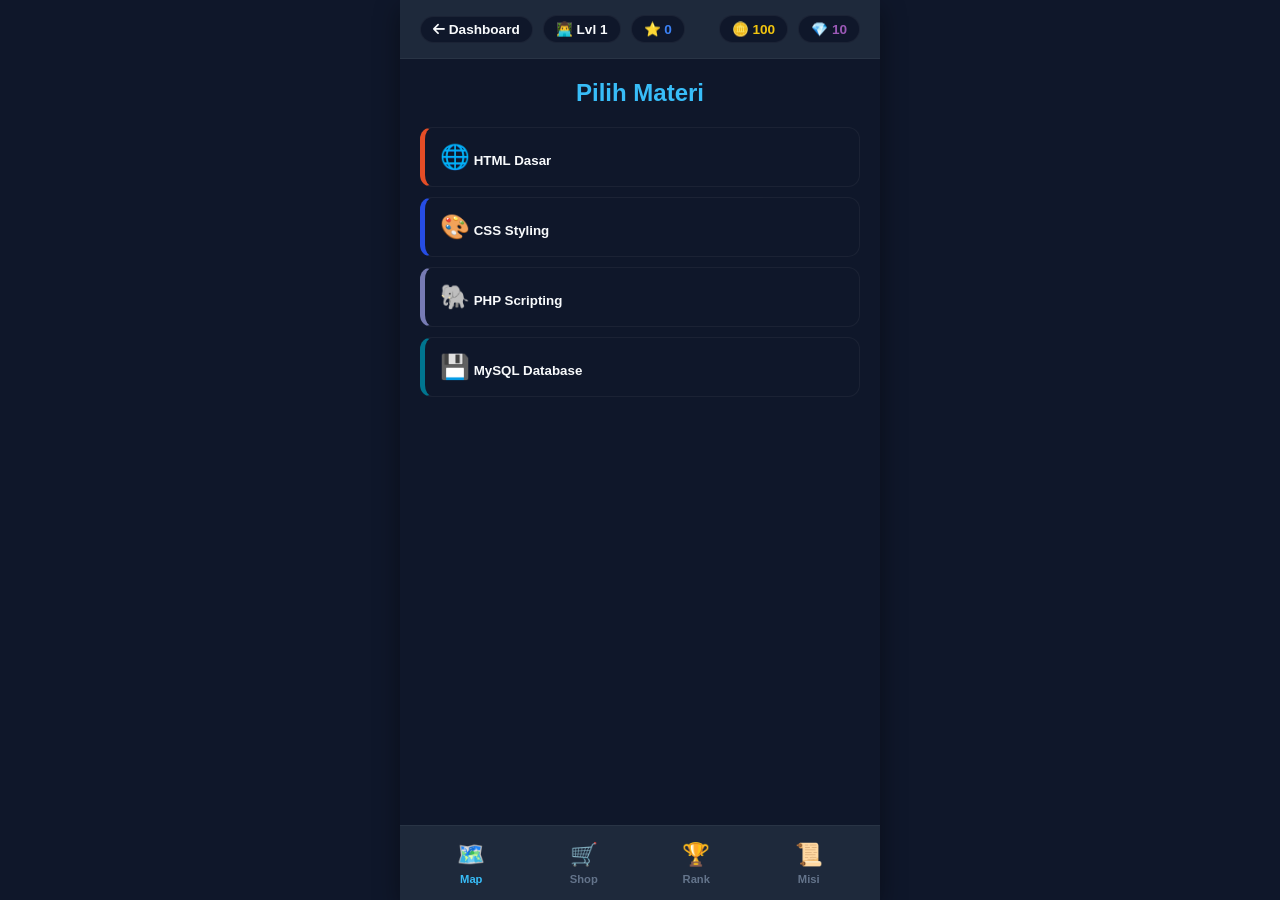
==== game/index.html @ ba084eea "feat: initialize game assets, CSS, and structural files for the web quiz project" ====
<!DOCTYPE html>
<html lang="id">
<head>
    <meta charset="UTF-8">
    <meta name="viewport" content="width=device-width, initial-scale=1.0, maximum-scale=1.0, user-scalable=no">
    <title>Code Journey - Arena Game</title>
    <link rel="stylesheet" href="css/style.css">
    <link rel="stylesheet" href="css/layout.css">
    <link rel="stylesheet" href="css/animation.css">
    <link rel="stylesheet" href="https://cdnjs.cloudflare.com/ajax/libs/font-awesome/6.4.0/css/all.min.css">
</head>
<body>

<div id="game-container">
    
    <header id="hud">
        <div class="hud-left">
            <a href="../index.html" class="stat-badge" style="text-decoration:none; color:var(--text-dark); cursor:pointer;"><i class="fa-solid fa-arrow-left"></i> Dashboard</a>
            <div class="stat-badge">👨‍💻 Lvl <span id="hud-level">1</span></div>
            <div class="stat-badge" style="color: var(--primary)">⭐ <span id="hud-xp">0</span></div>
        </div>
        <div class="hud-right">
            <div class="stat-badge" style="color: #F1C40F">🪙 <span id="hud-coins">0</span></div>
            <div class="stat-badge" style="color: #9B59B6">💎 <span id="hud-gems">0</span></div>
        </div>
    </header>

    <main id="screen-home" class="screen active">
        <h2 class="world-title">Pilih Materi</h2>
        <div class="options-grid" id="worlds-container"></div>
    </main>

    <main id="screen-map" class="screen">
        <button class="tool-btn" onclick="Game.showScreen('home')" style="width: fit-content; margin-bottom: 10px;">⬅ Kembali</button>
        <h2 class="world-title" id="current-world-title">Materi</h2>
        <div class="map-path" id="nodes-container"></div>
    </main>

    <main id="screen-combat" class="screen" style="padding: 10px;">
        <div class="battle-area" id="battle-background">
            <div class="entity" id="player-entity">
                <img id="player-img" class="sprite" src="assets/images/player/Idle (1).png" alt="Player">
                <div class="hp-container"><div class="hp-bar" id="player-hp-bar"></div></div>
                <div class="entity-name">Kamu (<span id="player-hp-txt">100</span>)</div>
            </div>
            
            <div class="entity" id="monster-entity">
                <img id="zombie-img" class="sprite" src="assets/images/zombie/Idle (1).png" alt="Monster">
                <div class="hp-container"><div class="hp-bar" id="monster-hp-bar" style="background: var(--hp-red);"></div></div>
                <div class="entity-name"><span id="monster-name-txt">Monster</span> (<span id="monster-hp-txt">50</span>)</div>
            </div>
        </div>

        <div class="quiz-panel">
            <div class="combat-hud">
                <div id="combo-display">Combo: x<span id="combo-count">0</span></div>
                <div id="timer-display">⏱ <span id="time-left">15</span>s</div>
            </div>
            
            <h3 id="question-text">Memuat pertanyaan...</h3>
            
            <div class="options-grid" id="options-container"></div>

            <div class="combat-tools">
                <button class="tool-btn" onclick="Game.useHint()" id="btn-hint">💡 Hint (10 🪙)</button>
                <button class="tool-btn" onclick="Game.fleeBattle()">🏳️ Kabur</button>
            </div>
        </div>
    </main>

    <main id="screen-shop" class="screen">
        <h2 class="world-title">Toko Kosmetik</h2>
        <p style="text-align:center; color: #7f8c8d; margin-bottom: 20px;">Gunakan koin dan gem untuk membeli item!</p>
        <div class="options-grid">
            <button class="option-btn" style="text-align:center">Avatar Ninja 🥷<br><br>💎 50 Gem</button>
            <button class="option-btn" style="text-align:center">Pet Robot 🤖<br><br>🪙 500 Koin</button>
        </div>
    </main>

    <main id="screen-rank" class="screen">
        <h2 class="world-title">🏆 Papan Peringkat</h2>
        <p style="text-align:center; color: #7f8c8d; margin-bottom: 15px;">Daftar top player berdasarkan akumulasi XP.</p>
        <div class="rank-container">
            <table class="rank-table">
                <thead>
                    <tr>
                        <th>Pos</th>
                        <th>Username</th>
                        <th>Level</th>
                        <th>XP</th>
                    </tr>
                </thead>
                <tbody id="leaderboard-body">
                    <tr>
                        <td colspan="4" style="text-align:center; color: var(--text-muted);">Memuat data peringkat...</td>
                    </tr>
                </tbody>
            </table>
        </div>
    </main>

    <nav class="bottom-nav">
        <button class="nav-btn active" onclick="Game.showScreen('home', this)">🗺️<span>Map</span></button>
        <button class="nav-btn" onclick="Game.showScreen('shop', this)">🛒<span>Shop</span></button>
        <button class="nav-btn" onclick="Game.showScreen('rank', this)">🏆<span>Rank</span></button>
        <button class="nav-btn" onclick="alert('Fitur Misi segera hadir')">📜<span>Misi</span></button>
    </nav>

    <div class="popup-overlay" id="reward-popup">
        <div class="popup-box">
            <h2 class="popup-title" id="popup-title">Level Selesai! 🎉</h2>
            <div style="font-size: 50px; margin: 10px 0;" id="popup-icon">🏆</div>
            <p id="popup-msg">Kamu berhasil mengalahkan monster!</p>
            
            <div class="reward-grid" id="reward-stats">
                <div class="reward-item">XP<br>+<span id="reward-xp">0</span></div>
                <div class="reward-item">Koin<br>+<span id="reward-coins">0</span></div>
            </div>
            
            <button class="btn-primary" onclick="Game.closePopup()">Lanjutkan</button>
        </div>
    </div>

</div>

<script src="js/sprite.js"></script>
<script src="js/combat.js"></script>
<script src="js/app.js"></script>

</body>
</html>
---- game/css/style.css ----
/* Pengaturan variabel warna dasar, ukuran radius, dan efek bayangan komponen game */
:root {
    --primary: #3B82F6;
    --secondary: #38BDF8;
    --accent: #F5A623;
    --bg-color: #0F172A;
    --text-dark: #F8FAFC;
    --hp-green: #10B981;
    --hp-red: #EF4444;
    --panel-bg: #1E293B;
    --shadow: 0 8px 24px rgba(0, 0, 0, 0.4);
    --border-radius: 16px;
}

/* Pengaturan reset margin, padding, tipe font global, serta pemblokiran seleksi teks otomatis */
* {
    box-sizing: border-box;
    margin: 0;
    padding: 0;
    font-family: 'Inter', 'Poppins', sans-serif;
    user-select: none;
}

/* Pengaturan tata letak kontainer utama halaman browser agar elemen game selalu berada di tengah layar */
body {
    background-color: #0F172A;
    color: var(--text-dark);
    display: flex;
    justify-content: center;
    align-items: center;
    min-height: 100vh;
}

/* Pengaturan warna font bawaan untuk elemen judul dan sub-judul kuis */
h2, h3 { 
    color: var(--secondary); 
}

/* Pengaturan dasar interaksi tombol dan penonaktifan highlight box bawaan perangkat mobile */
button {
    -webkit-tap-highlight-color: transparent;
    cursor: pointer;
}

/* Gaya visual dasar untuk tombol aksi utama berukuran penuh */
.btn-primary {
    background: var(--primary);
    color: white;
    border: none;
    padding: 12px 24px;
    border-radius: 10px;
    font-size: 1rem;
    font-weight: bold;
    width: 100%;
    transition: background 0.2s;
}

/* Perubahan warna latar belakang tombol utama saat kursor berada di atas elemen */
.btn-primary:hover { 
    background: #2563EB; 
}

/* Gaya visual dasar untuk tombol fungsional sekunder atau navigasi kembali */
.tool-btn {
    padding: 10px 15px;
    border-radius: 8px;
    border: 1px solid var(--primary);
    background: var(--panel-bg);
    font-weight: bold;
    color: var(--secondary);
    transition: all 0.2s;
}

/* Perubahan gaya visual tombol sekunder saat kursor berada di atas elemen */
.tool-btn:hover {
    background: var(--primary);
    color: white;
}
---- game/css/layout.css ----
/* Pengaturan kontainer utama game agar responsif menyerupai ukuran layar aplikasi mobile */
#game-container {
  width: 100%;
  max-width: 480px;
  height: 100vh;
  max-height: 900px;
  background: var(--bg-color);
  position: relative;
  display: flex;
  flex-direction: column;
  box-shadow: var(--shadow);
  overflow: hidden;
}

/* Pengaturan tata letak bar status bagian atas (HUD) menggunakan Flexbox */
#hud {
  background: var(--panel-bg);
  padding: 15px 20px;
  display: flex;
  justify-content: space-between;
  align-items: center;
  border-bottom: 1px solid rgba(255, 255, 255, 0.05);
  z-index: 10;
}

.hud-left,
.hud-right {
  display: flex;
  gap: 10px;
  align-items: center;
}

.stat-badge {
  background: var(--bg-color);
  padding: 5px 12px;
  border-radius: 20px;
  font-weight: bold;
  font-size: 0.85rem;
  border: 1px solid rgba(255, 255, 255, 0.05);
}

/* Pengaturan visibilitas dan mode gulir (scroll) untuk setiap segmen layar game */
.screen {
  flex: 1;
  display: none;
  flex-direction: column;
  overflow-y: auto;
  padding: 20px;
}

.screen.active {
  display: flex;
}

.world-title {
  text-align: center;
  margin-bottom: 20px;
  font-family: "Poppins", sans-serif;
}

/* Pengaturan alur jalur komparasi level pada peta materi */
.map-path {
  display: flex;
  flex-direction: column;
  align-items: center;
  gap: 30px;
  position: relative;
  padding: 20px 0;
}

.map-path::before {
  content: "";
  position: absolute;
  top: 0;
  bottom: 0;
  width: 6px;
  background: #334155;
  z-index: 0;
}

.node-btn {
  position: relative;
  z-index: 1;
  width: 70px;
  height: 70px;
  border-radius: 50%;
  border: 4px solid var(--panel-bg);
  background: var(--primary);
  color: white;
  font-weight: bold;
  font-size: 1.2rem;
  box-shadow: 0 4px 10px rgba(0, 0, 0, 0.3);
  transition: transform 0.2s;
}

.node-btn:disabled {
  background: #334155;
  color: #64748b;
  cursor: not-allowed;
}

/* Pengaturan bingkai latar belakang arena pertarungan grafis 2D */
.battle-area {
  background-image: url("../assets/images/ui/image.png");
  background-size: cover;
  background-position: center;
  background-repeat: no-repeat;
  border-radius: var(--border-radius);
  padding: 20px;
  display: flex;
  justify-content: space-between;
  align-items: flex-end;
  height: 250px;
  margin-bottom: 10px;
  border: 1px solid rgba(255, 255, 255, 0.1);
}

.entity {
  display: flex;
  flex-direction: column;
  align-items: center;
  transition: transform 0.3s ease;
}

/* Standarisasi batas maksimum dimensi ukuran file aset gambar sprite karakter */
.sprite {
  width: 140px;
  height: 120px;
  object-fit: contain;
}

#player-img {
  transition: transform 0.5s ease-out;
  transform: scaleX(1);
}

#zombie-img {
  transition: transform 0.5s ease-out;
  transform: scaleX(-1);
  margin-right: 25px;
}

/* Struktur desain bar penunjuk batas poin kesehatan (HP) */
.hp-container {
  width: 100px;
  height: 12px;
  background: #1e293b;
  border-radius: 10px;
  margin-top: 10px;
  border: 1px solid rgba(255, 255, 255, 0.2);
  overflow: hidden;
}

.hp-bar {
  height: 100%;
  background: var(--hp-green);
  transition: width 0.3s;
}

.entity-name {
  font-weight: bold;
  font-size: 0.8rem;
  margin-top: 5px;
  background: rgba(15, 23, 42, 0.8);
  backdrop-filter: blur(4px);
  padding: 2px 8px;
  border-radius: 10px;
  color: #ffffff;
}

/* Pengaturan tata letak wadah panel pertanyaan kuis matematika coding */
.quiz-panel {
  background: var(--panel-bg);
  border-radius: var(--border-radius);
  padding: 20px;
  box-shadow: var(--shadow);
  flex: 1;
  display: flex;
  flex-direction: column;
  border: 1px solid rgba(255, 255, 255, 0.05);
}

.combat-hud {
  display: flex;
  justify-content: space-between;
  margin-bottom: 15px;
  font-weight: bold;
  color: var(--secondary);
}

#question-text {
  text-align: center;
  margin-bottom: 15px;
  font-size: 1.1rem;
  color: #ffffff;
}

.options-grid {
  display: grid;
  grid-template-columns: 1fr;
  gap: 10px;
}

.option-btn {
  padding: 15px;
  background: var(--bg-color);
  border: 1px solid rgba(255, 255, 255, 0.05);
  border-radius: 12px;
  font-weight: 600;
  text-align: left;
  color: var(--text-dark);
  transition: all 0.2s;
}

.option-btn:hover {
  background: var(--primary);
  color: #ffffff;
}

.combat-tools {
  display: flex;
  gap: 10px;
  margin-top: 15px;
}

.combat-tools .tool-btn {
  flex: 1;
}

/* Pengaturan bar navigasi menu utama di bagian bawah layar game */
.bottom-nav {
  display: flex;
  justify-content: space-around;
  background: var(--panel-bg);
  padding: 15px;
  border-top: 1px solid rgba(255, 255, 255, 0.05);
  z-index: 10;
}

.nav-btn {
  background: none;
  border: none;
  font-size: 1.4rem;
  color: #64748b;
  cursor: pointer;
  display: flex;
  flex-direction: column;
  align-items: center;
  gap: 5px;
  transition: var(--transition);
}

.nav-btn span {
  font-size: 0.7rem;
  font-weight: bold;
}

.nav-btn.active {
  color: var(--secondary);
}

/* Pengaturan posisi elemen pelapis transparan (Overlay) jendela pop-up */
.popup-overlay {
  position: absolute;
  top: 0;
  left: 0;
  right: 0;
  bottom: 0;
  background: rgba(15, 23, 42, 0.8);
  backdrop-filter: blur(6px);
  display: flex;
  justify-content: center;
  align-items: center;
  z-index: 100;
  opacity: 0;
  pointer-events: none;
  transition: opacity 0.3s;
}

.popup-overlay.show {
  opacity: 1;
  pointer-events: auto;
}

.popup-box {
  background: var(--panel-bg);
  padding: 30px;
  border-radius: 20px;
  border: 1px solid rgba(255, 255, 255, 0.1);
  text-align: center;
  width: 85%;
  max-width: 350px;
  transform: translateY(20px);
  transition: transform 0.3s;
}

.popup-overlay.show .popup-box {
  transform: translateY(0);
}

.popup-title {
  font-size: 1.5rem;
  margin-bottom: 10px;
}

.reward-grid {
  display: grid;
  grid-template-columns: 1fr 1fr;
  gap: 10px;
  margin: 20px 0;
}

.reward-item {
  background: var(--bg-color);
  padding: 10px;
  border-radius: 10px;
  font-weight: bold;
  border: 1px solid rgba(255, 255, 255, 0.05);
}

/* Pengaturan tabel data papan peringkat pengguna global */
.rank-container {
  width: 100%;
  margin-top: 10px;
}

.rank-table {
  width: 100%;
  border-collapse: collapse;
  text-align: left;
  font-size: 0.9rem;
}

.rank-table th {
  color: var(--secondary);
  padding: 10px;
  border-bottom: 2px solid rgba(255, 255, 255, 0.1);
}

.rank-table td {
  padding: 12px 10px;
  border-bottom: 1px solid rgba(255, 255, 255, 0.05);
  color: #ffffff;
}

/* Aturan penyesuaian skala layout khusus untuk perangkat ponsel (HP) pintar */
@media screen and (max-width: 480px) {
  .entity {
    transform: translateX(-15%);
  }
  .sprite {
    width: 110px;
  }
  .battle-area {
    height: 180px;
    padding: 10px;
  }
  .hp-container {
    width: 80px;
  }
  .option-btn {
    padding: 12px;
    font-size: 0.85rem;
  }
  #player-img {
    transition: transform 0.5s ease-out;
    transform: scaleX(1);
  }
  .sprite {
    width: 200px;
    height: 120px;
    object-fit: contain;
  }
}
---- game/css/animation.css ----
/* Efek animasi transisi memudar (Fade In) saat melakukan perpindahan halaman layar game */
.screen {
    animation: fadeIn 0.4s ease forwards;
}

@keyframes fadeIn {
    from { 
        opacity: 0; 
        transform: translateY(10px); 
    }
    to { 
        opacity: 1; 
        transform: translateY(0); 
    }
}

/* Efek animasi getar horisontal (Shake) pada UI saat karakter atau monster menerima serangan */
.anim-shake { 
    animation: shakeUI 0.4s ease; 
}

@keyframes shakeUI {
    0%, 100% { transform: translateX(0); }
    25% { transform: translateX(-10px); }
    75% { transform: translateX(10px); }
}

/* Efek kilatan perubahan warna komponen (Flash Damage) menjadi kemerahan saat terkena luka */
.anim-damage { 
    animation: flashDamage 0.4s ease; 
}

@keyframes flashDamage {
    0%, 100% { 
        filter: brightness(1); 
    }
    50% { 
        filter: brightness(0.6) sepia(1) hue-rotate(-50deg) saturate(5); 
    }
}

/* Efek perubahan warna latar belakang komponen menjadi hijau jika pilihan jawaban kuis benar */
.option-btn.correct { 
    background: var(--hp-green) !important; 
    color: white !important; 
    border-color: var(--hp-green) !important; 
    box-shadow: 0 0 12px var(--hp-green);
}

/* Efek perubahan warna latar belakang komponen menjadi merah jika pilihan jawaban kuis salah */
.option-btn.wrong { 
    background: var(--hp-red) !important; 
    color: white !important; 
    border-color: var(--hp-red) !important; 
    box-shadow: 0 0 12px var(--hp-red);
}
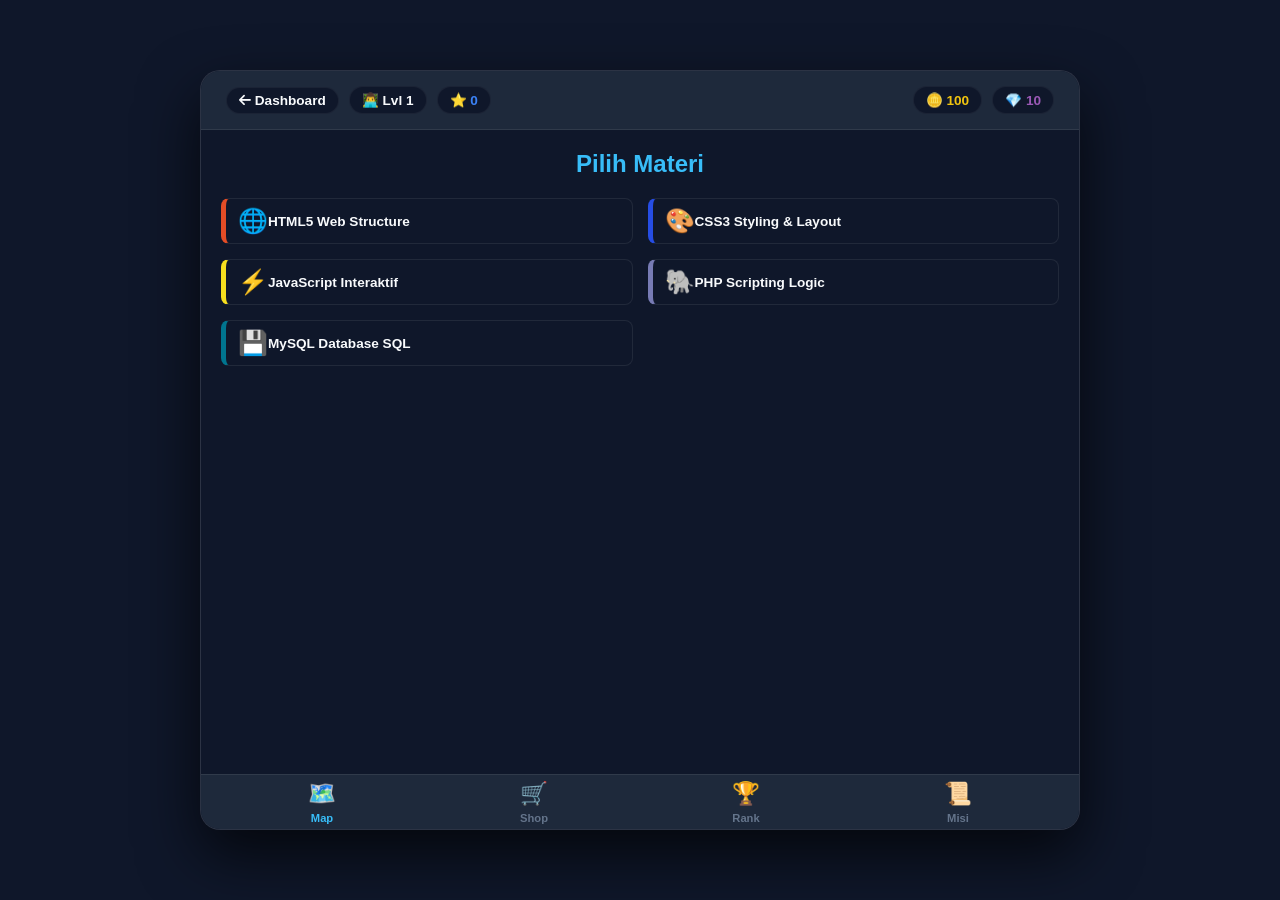
==== commit 464bc47e: "feat: implement design system and UI framework with new styling and layout components" ====
--- a/game/index.html
+++ b/game/index.html
@@ -36,18 +36,20 @@
         <div class="map-path" id="nodes-container"></div>
     </main>
 
-    <main id="screen-combat" class="screen" style="padding: 10px;">
-        <div class="battle-area" id="battle-background">
-            <div class="entity" id="player-entity">
-                <img id="player-img" class="sprite" src="assets/images/player/Idle (1).png" alt="Player">
-                <div class="hp-container"><div class="hp-bar" id="player-hp-bar"></div></div>
-                <div class="entity-name">Kamu (<span id="player-hp-txt">100</span>)</div>
-            </div>
-            
-            <div class="entity" id="monster-entity">
-                <img id="zombie-img" class="sprite" src="assets/images/zombie/Idle (1).png" alt="Monster">
-                <div class="hp-container"><div class="hp-bar" id="monster-hp-bar" style="background: var(--hp-red);"></div></div>
-                <div class="entity-name"><span id="monster-name-txt">Monster</span> (<span id="monster-hp-txt">50</span>)</div>
+    <main id="screen-combat" class="screen">
+        <div class="battle-stage-wrapper">
+            <div class="battle-area" id="battle-background">
+                <div class="entity" id="player-entity">
+                    <img id="player-img" class="sprite" src="assets/images/player/Idle (1).png" alt="Player">
+                    <div class="hp-container"><div class="hp-bar" id="player-hp-bar"></div></div>
+                    <div class="entity-name">Kamu (<span id="player-hp-txt">100</span>)</div>
+                </div>
+                
+                <div class="entity" id="monster-entity">
+                    <img id="zombie-img" class="sprite" src="assets/images/zombie/Idle (1).png" alt="Monster">
+                    <div class="hp-container"><div class="hp-bar" id="monster-hp-bar" style="background: var(--hp-red);"></div></div>
+                    <div class="entity-name"><span id="monster-name-txt">Monster</span> (<span id="monster-hp-txt">50</span>)</div>
+                </div>
             </div>
         </div>
 
@@ -123,6 +125,7 @@
 
 </div>
 
+<script src="js/questions.js"></script>
 <script src="js/sprite.js"></script>
 <script src="js/combat.js"></script>
 <script src="js/app.js"></script>
--- a/game/css/layout.css
+++ b/game/css/layout.css
@@ -1,25 +1,28 @@
-/* Pengaturan kontainer utama game agar responsif menyerupai ukuran layar aplikasi mobile */
+/* Pengaturan kontainer utama game agar responsif untuk layar PC desktop & mobile */
 #game-container {
-  width: 100%;
-  max-width: 480px;
-  height: 100vh;
-  max-height: 900px;
+  width: 95%;
+  max-width: 880px;
+  height: min(92vh, 760px);
   background: var(--bg-color);
   position: relative;
   display: flex;
   flex-direction: column;
-  box-shadow: var(--shadow);
+  justify-content: space-between;
+  box-shadow: 0 25px 60px rgba(0, 0, 0, 0.7);
+  border: 1px solid rgba(255, 255, 255, 0.12);
+  border-radius: 20px;
   overflow: hidden;
+  margin: 10px auto;
 }
 
 /* Pengaturan tata letak bar status bagian atas (HUD) menggunakan Flexbox */
 #hud {
   background: var(--panel-bg);
-  padding: 15px 20px;
+  padding: 15px 25px;
   display: flex;
   justify-content: space-between;
   align-items: center;
-  border-bottom: 1px solid rgba(255, 255, 255, 0.05);
+  border-bottom: 1px solid rgba(255, 255, 255, 0.08);
   z-index: 10;
 }
 
@@ -63,56 +66,133 @@
   display: flex;
   flex-direction: column;
   align-items: center;
-  gap: 30px;
+  gap: 32px;
   position: relative;
-  padding: 20px 0;
+  padding: 40px 20px;
+  min-height: 100%;
 }
 
 .map-path::before {
   content: "";
   position: absolute;
-  top: 0;
-  bottom: 0;
+  top: 40px;
+  bottom: 40px;
+  left: 50%;
   width: 6px;
-  background: #334155;
+  background: linear-gradient(180deg, #38bdf8 0%, #3b82f6 50%, #8b5cf6 100%);
+  border-radius: 4px;
+  transform: translateX(-50%);
+  opacity: 0.45;
   z-index: 0;
+  box-shadow: 0 0 12px rgba(56, 189, 248, 0.6);
 }
 
 .node-btn {
   position: relative;
   z-index: 1;
-  width: 70px;
-  height: 70px;
+  width: 68px;
+  height: 68px;
   border-radius: 50%;
-  border: 4px solid var(--panel-bg);
-  background: var(--primary);
+  border: 3px solid #38bdf8;
+  background: linear-gradient(135deg, #1e293b, #0f172a);
   color: white;
   font-weight: bold;
-  font-size: 1.2rem;
-  box-shadow: 0 4px 10px rgba(0, 0, 0, 0.3);
-  transition: transform 0.2s;
+  font-size: 1rem;
+  box-shadow: 0 8px 20px rgba(0, 0, 0, 0.4), inset 0 2px 4px rgba(255, 255, 255, 0.2);
+  transition: all 0.3s cubic-bezier(0.34, 1.56, 0.64, 1);
+  display: flex;
+  flex-direction: column;
+  align-items: center;
+  justify-content: center;
+}
+
+.node-btn .node-icon {
+  font-size: 1.1rem;
+  line-height: 1;
+}
+
+.node-btn .node-num {
+  font-size: 0.75rem;
+  font-weight: 700;
+  margin-top: 2px;
+}
+
+.node-btn:hover:not(:disabled) {
+  transform: scale(1.2) !important;
+  box-shadow: 0 0 20px #38bdf8, 0 10px 25px rgba(56, 189, 248, 0.6);
+  z-index: 5;
+}
+
+.node-btn.current {
+  border-color: #38bdf8;
+  background: linear-gradient(135deg, #2563eb, #3b82f6);
+  box-shadow: 0 0 20px #38bdf8, 0 8px 20px rgba(59, 130, 246, 0.6);
+  animation: nodePulse 1.8s infinite ease-in-out;
+}
+
+.node-btn.completed {
+  border-color: #f59e0b;
+  background: linear-gradient(135deg, #d97706, #f59e0b);
+  box-shadow: 0 0 15px rgba(245, 158, 11, 0.4);
+}
+
+.node-btn.boss {
+  width: 78px;
+  height: 78px;
+  border-radius: 20px;
+  border-color: #ef4444;
+  background: linear-gradient(135deg, #dc2626, #7c3aed);
+  box-shadow: 0 0 25px rgba(239, 68, 68, 0.7);
+}
+
+.node-btn.boss.current {
+  animation: bossPulse 1.5s infinite ease-in-out;
 }
 
 .node-btn:disabled {
-  background: #334155;
+  background: #1e293b;
+  border-color: #334155;
   color: #64748b;
   cursor: not-allowed;
-}
-
-/* Pengaturan bingkai latar belakang arena pertarungan grafis 2D */
+  opacity: 0.7;
+}
+
+@keyframes nodePulse {
+  0%, 100% {
+    box-shadow: 0 0 15px #38bdf8, 0 8px 20px rgba(56, 189, 248, 0.5);
+  }
+  50% {
+    box-shadow: 0 0 28px #38bdf8, 0 12px 30px rgba(56, 189, 248, 0.9);
+  }
+}
+
+@keyframes bossPulse {
+  0%, 100% {
+    box-shadow: 0 0 20px #ef4444, 0 8px 20px rgba(239, 68, 68, 0.6);
+  }
+  50% {
+    box-shadow: 0 0 35px #ef4444, 0 12px 30px rgba(239, 68, 68, 1);
+  }
+}
+
+/* Pengaturan bingkai latar belakang arena pertarungan grafis 2D (disusutkan ~40%) */
 .battle-area {
   background-image: url("../assets/images/ui/image.png");
   background-size: cover;
-  background-position: center;
+  background-position: center bottom;
   background-repeat: no-repeat;
-  border-radius: var(--border-radius);
-  padding: 20px;
-  display: flex;
-  justify-content: space-between;
+  border-radius: 16px;
+  padding: 8px 12px;
+  display: flex;
+  justify-content: center;
+  gap: 70px;
   align-items: flex-end;
-  height: 250px;
-  margin-bottom: 10px;
-  border: 1px solid rgba(255, 255, 255, 0.1);
+  height: 200px;
+  width: 100%;
+  border: 1px solid rgba(255, 255, 255, 0.12);
+  box-shadow: inset 0 0 25px rgba(0, 0, 0, 0.5), 0 8px 20px rgba(0, 0, 0, 0.4);
+  position: relative;
+  overflow: hidden;
 }
 
 .entity {
@@ -122,31 +202,30 @@
   transition: transform 0.3s ease;
 }
 
-/* Standarisasi batas maksimum dimensi ukuran file aset gambar sprite karakter */
+/* Standarisasi batas maksimum dimensi ukuran file aset gambar sprite karakter (disesuaikan 40% lebih ringkas) */
 .sprite {
-  width: 140px;
-  height: 120px;
+  width: 85px;
+  height: 75px;
   object-fit: contain;
 }
 
 #player-img {
-  transition: transform 0.5s ease-out;
+  transition: transform 0.4s cubic-bezier(0.25, 1, 0.5, 1);
   transform: scaleX(1);
 }
 
 #zombie-img {
-  transition: transform 0.5s ease-out;
+  transition: transform 0.4s cubic-bezier(0.25, 1, 0.5, 1);
   transform: scaleX(-1);
-  margin-right: 25px;
 }
 
 /* Struktur desain bar penunjuk batas poin kesehatan (HP) */
 .hp-container {
-  width: 100px;
-  height: 12px;
+  width: 75px;
+  height: 7px;
   background: #1e293b;
   border-radius: 10px;
-  margin-top: 10px;
+  margin-top: 4px;
   border: 1px solid rgba(255, 255, 255, 0.2);
   overflow: hidden;
 }
@@ -159,57 +238,130 @@
 
 .entity-name {
   font-weight: bold;
-  font-size: 0.8rem;
-  margin-top: 5px;
-  background: rgba(15, 23, 42, 0.8);
+  font-size: 0.7rem;
+  margin-top: 3px;
+  background: rgba(15, 23, 42, 0.85);
   backdrop-filter: blur(4px);
-  padding: 2px 8px;
-  border-radius: 10px;
+  padding: 1px 6px;
+  border-radius: 8px;
   color: #ffffff;
 }
 
-/* Pengaturan tata letak wadah panel pertanyaan kuis matematika coding */
+/* Pengaturan layar pertarungan responsif Side-by-Side (Desktop 2-Kolom) */
+#screen-combat {
+  padding: 14px 18px;
+  display: none;
+  flex-direction: row;
+  justify-content: center;
+  align-items: center;
+  gap: 18px;
+  overflow-y: hidden !important;
+  flex: 1;
+}
+
+#screen-combat.active {
+  display: flex;
+}
+
+/* Container Kolom Kiri: Battle Stage (Disusutkan 40%) */
+.battle-stage-wrapper {
+  flex: 0.95;
+  display: flex;
+  align-items: center;
+  justify-content: center;
+  max-width: 350px;
+}
+
+/* Container Kolom Kanan: Panel Kuis */
 .quiz-panel {
   background: var(--panel-bg);
-  border-radius: var(--border-radius);
-  padding: 20px;
+  border-radius: 16px;
+  padding: 14px 18px;
   box-shadow: var(--shadow);
-  flex: 1;
-  display: flex;
-  flex-direction: column;
-  border: 1px solid rgba(255, 255, 255, 0.05);
+  display: flex;
+  flex-direction: column;
+  justify-content: space-between;
+  gap: 8px;
+  border: 1px solid rgba(255, 255, 255, 0.08);
+  flex: 1.1;
+  max-width: 480px;
+  width: 100%;
+  margin: 0;
+  height: 200px;
+}
+
+@media screen and (max-width: 768px) {
+  #screen-combat {
+    flex-direction: column;
+    padding: 8px 12px;
+    gap: 8px;
+  }
+  .battle-area {
+    height: 150px;
+    max-width: 100%;
+  }
+  .quiz-panel {
+    height: auto;
+    max-width: 100%;
+    padding: 10px 14px;
+  }
+  .sprite {
+    width: 90px;
+    height: 80px;
+  }
 }
 
 .combat-hud {
   display: flex;
   justify-content: space-between;
-  margin-bottom: 15px;
   font-weight: bold;
+  font-size: 0.82rem;
   color: var(--secondary);
 }
 
 #question-text {
   text-align: center;
-  margin-bottom: 15px;
-  font-size: 1.1rem;
+  font-size: 0.95rem;
+  font-weight: 700;
   color: #ffffff;
+  min-height: 32px;
+  display: flex;
+  align-items: center;
+  justify-content: center;
+  margin: 2px 0;
+}
+
+#screen-home .options-grid {
+  display: grid;
+  grid-template-columns: repeat(auto-fit, minmax(280px, 1fr));
+  gap: 15px;
+}
+
+#options-container {
+  display: grid;
+  grid-template-columns: repeat(2, 1fr);
+  gap: 8px;
 }
 
 .options-grid {
   display: grid;
-  grid-template-columns: 1fr;
-  gap: 10px;
+  grid-template-columns: repeat(2, 1fr);
+  gap: 8px;
 }
 
 .option-btn {
-  padding: 15px;
+  padding: 8px 12px;
   background: var(--bg-color);
-  border: 1px solid rgba(255, 255, 255, 0.05);
-  border-radius: 12px;
+  border: 1px solid rgba(255, 255, 255, 0.08);
+  border-radius: 8px;
   font-weight: 600;
+  font-size: 0.85rem;
   text-align: left;
   color: var(--text-dark);
   transition: all 0.2s;
+  display: flex;
+  align-items: center;
+  min-height: 38px;
 }
 
 .option-btn:hover {
@@ -219,12 +371,30 @@
 
 .combat-tools {
   display: flex;
-  gap: 10px;
-  margin-top: 15px;
+  gap: 8px;
+  margin-top: 2px;
 }
 
 .combat-tools .tool-btn {
   flex: 1;
+  padding: 6px 10px;
+  font-size: 0.8rem;
+  border-radius: 8px;
+  background: rgba(30, 41, 59, 0.8);
+  border: 1px solid var(--primary);
+  color: var(--secondary);
+  font-weight: 700;
+  display: flex;
+  align-items: center;
+  justify-content: center;
+  gap: 6px;
+  cursor: pointer;
+  transition: all 0.2s ease;
+}
+
+.combat-tools .tool-btn:hover {
+  background: var(--primary);
+  color: #ffffff;
 }
 
 /* Pengaturan bar navigasi menu utama di bagian bawah layar game */
@@ -232,9 +402,11 @@
   display: flex;
   justify-content: space-around;
   background: var(--panel-bg);
-  padding: 15px;
-  border-top: 1px solid rgba(255, 255, 255, 0.05);
+  padding: 8px 15px;
+  border-top: 1px solid rgba(255, 255, 255, 0.08);
   z-index: 10;
+  height: 55px;
+  align-items: center;
 }
 
 .nav-btn {
